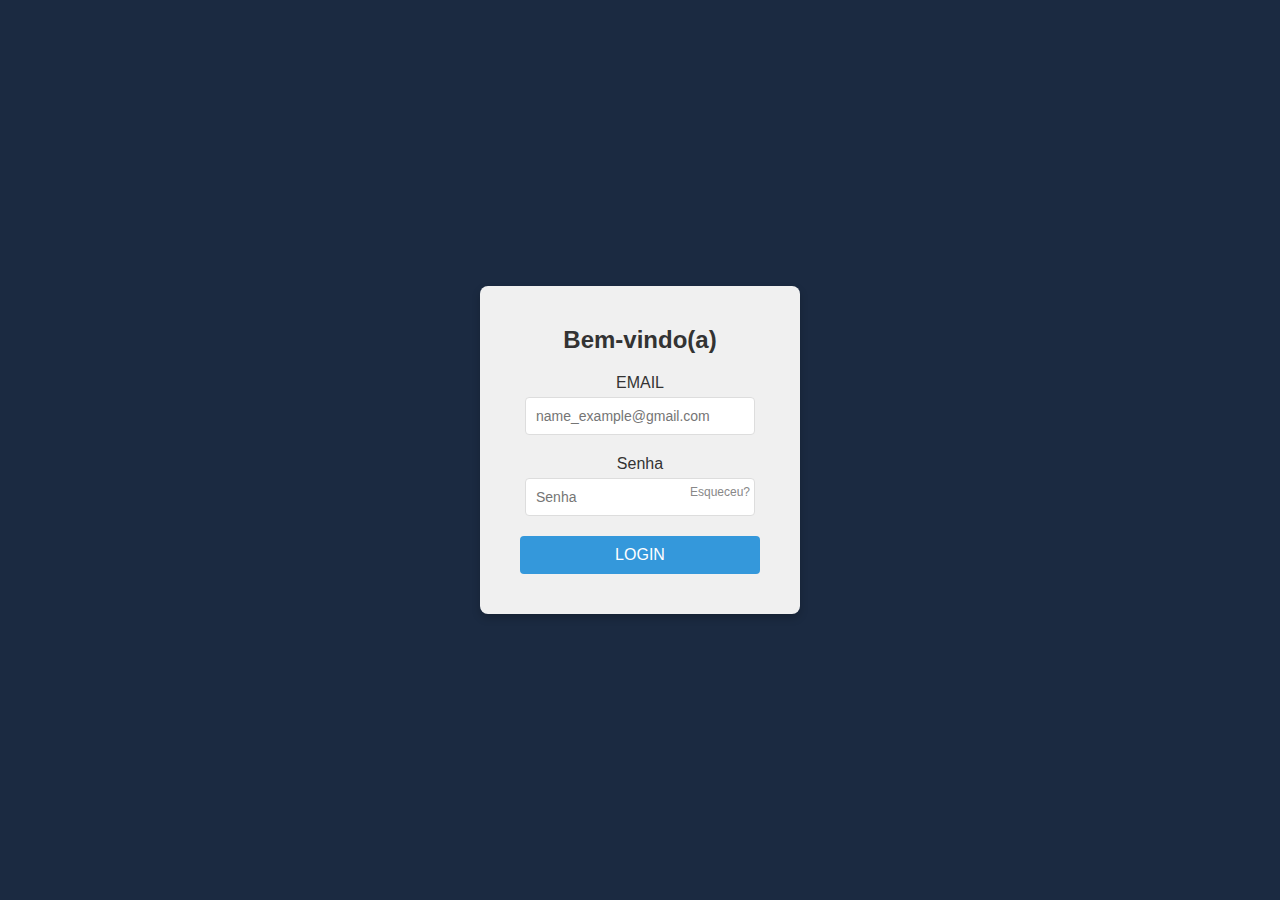
==== index.html @ ef5d2ff4 "first commit" ====
<!DOCTYPE html>
<html lang="pt-br">
<head>
    <meta charset="UTF-8">
    <meta name="viewport" content="width=device-width, initial-scale=1.0">
    <title>Página de Login</title>
    <link rel="stylesheet" href="style.css">
</head>
<body>
    <div class="login-container">
        <h2>Bem-vindo(a)</h2>
        <form>
            <div class="input-container">
                <label for="email">EMAIL</label>
                <input type="email" id="email" placeholder="name_example@gmail.com" required>
            </div>
            <div class="input-container">
                <label for="password">Senha</label>
                <input type="password" id="password" placeholder="Senha" required>
                <a href="#" class="forgot-password">Esqueceu?</a>
            </div>
            <button type="submit" class="login-button">LOGIN</button>
        </form>
    </div>
    <script src="scripts.js"></script>
</body>
</html>
---- style.css ----
* {
    margin: 0;
    padding: 0;
    box-sizing: border-box;
    font-family: 'Arial', sans-serif;
}

body {
    display: flex;
    justify-content: center;
    align-items: center;
    height: 100vh;
    background-color: #1b2a41;
}

.login-container {
    background-color: #f0f0f0;
    border-radius: 8px;
    padding: 40px;
    width: 320px;
    text-align: center;
    box-shadow: 0 4px 8px rgba(0, 0, 0, 0.2);
}

h2 {
    margin-bottom: 20px;
    color: #333;
}

.input-container {
    margin-bottom: 20px;
    position: relative;
}

label {
    display: block;
    margin-bottom: 5px;
    color: #333;
}

input {
    width: calc(100% - 10px);
    padding: 10px;
    border: 1px solid #ddd;
    border-radius: 4px;
    outline: none;
    font-size: 14px;
}

.forgot-password {
    position: absolute;
    right: 10px;
    top: 30px;
    font-size: 12px;
    color: #888;
    text-decoration: none;
}

.forgot-password:hover {
    text-decoration: underline;
}

.login-button {
    width: 100%;
    padding: 10px;
    background-color: #3498db;
    color: #fff;
    border: none;
    border-radius: 4px;
    font-size: 16px;
    cursor: pointer;
    transition: background-color 0.3s;
}

.login-button:hover {
    background-color: #2980b9;
}
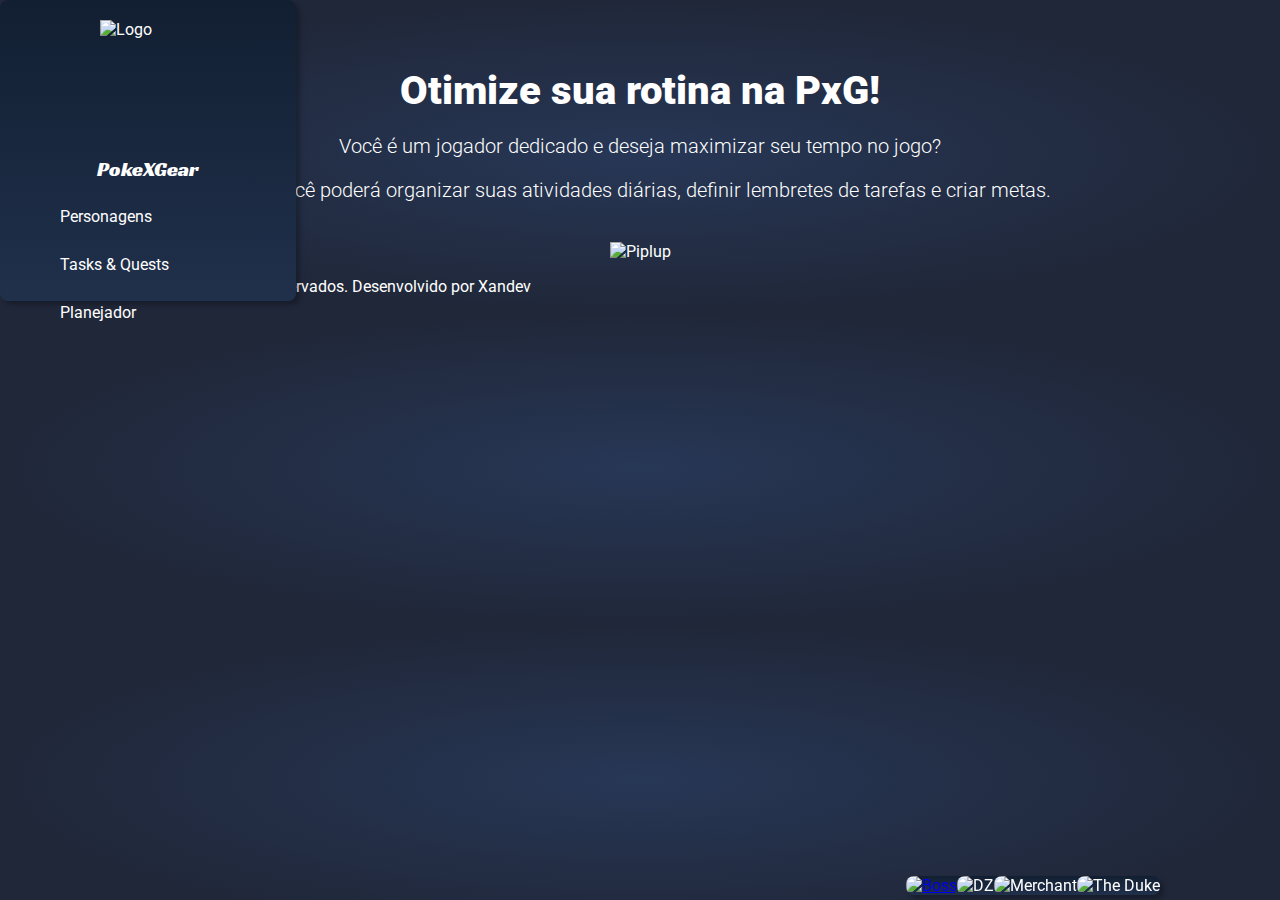
==== commit 14e5e2e3: "teste" ====
--- a/index.html
+++ b/index.html
@@ -1,27 +1,88 @@
 <!DOCTYPE html>
-<html lang="pt-br">
+<html lang="pt-BR">
 <head>
     <meta charset="UTF-8">
     <meta name="viewport" content="width=device-width, initial-scale=1.0">
-    <title>Página de Login</title>
+    <title>PokeXGear</title>
     <link rel="stylesheet" href="style.css">
+    <link href="https://fonts.googleapis.com/css?family=Roboto:300,400,900|Racing+Sans+One" rel="stylesheet">
 </head>
 <body>
-    <div class="login-container">
-        <h2>Bem-vindo(a)</h2>
-        <form>
-            <div class="input-container">
-                <label for="email">EMAIL</label>
-                <input type="email" id="email" placeholder="name_example@gmail.com" required>
+    <div class="container">
+        <div class="options">
+            <div class="logo">
+                <img src="./assets/PokeXGear.png" alt="Logo">
+                <div class="logo-text">PokeXGear</div>
             </div>
-            <div class="input-container">
-                <label for="password">Senha</label>
-                <input type="password" id="password" placeholder="Senha" required>
-                <a href="#" class="forgot-password">Esqueceu?</a>
+            <div class="menu-item">
+                <span class="icon user-icon"></span>
+                <span>Personagens</span>
             </div>
-            <button type="submit" class="login-button">LOGIN</button>
-        </form>
+            <div class="menu-item">
+                <span class="icon tasks-icon"></span>
+                <span>Tasks & Quests</span>
+            </div>
+            <div class="menu-item">
+                <span class="icon planner-icon"></span>
+                <span>Planejador</span>
+            </div>
+        </div>
+        <div class="main-content">
+            <div class="header">
+                <h1>Otimize sua rotina na PxG!</h1>
+                <p>Você é um jogador dedicado e deseja maximizar seu tempo no jogo?</p>
+                <p>Aqui você poderá organizar suas atividades diárias, definir lembretes de tarefas e criar metas.</p>
+                <img src="./assets/piplup_pokegear.png" alt="Piplup">
+            </div>
+            <div class="rotation" id="rotationSection">
+                <div class="rotation-cards">
+                    <!-- Boss Card -->
+                    <div class="badge-container">
+                        <a href="#" target="_blank" class="badge-container" id="boss-link">
+                            <img id="boss-card" class="badge-img boss-image" src="" alt="Boss">
+                        </a>
+                        <div class="tooltip">
+                            <button class="wiki-button" id="boss-wiki-button" onclick="redirectToWiki('boss')">Wiki</button>
+                        </div>
+                    </div>
+
+                    <!-- DZ Card -->
+                    <div class="badge-container">
+                        <img id="dz-card" class="badge-img dz-image" src="" alt="DZ">
+                        <div class="tooltip">
+                            <span id="dz-tooltip-text"> </span>
+                            <button class="copy-icon" onclick="copyToClipboard('dz-tooltip-text')"></button>
+                            <button class="wiki-button" id="dz-wiki-button" onclick="redirectToWiki('dz')">Wiki</button>
+                        </div>
+                    </div>
+
+                    <!-- Merchant Card -->
+                    <div class="badge-container">
+                        <img id="merchant-card" class="badge-img merchant-image" src="" alt="Merchant">
+                        <div class="tooltip">
+                            <span id="merchant-tooltip-text"> </span>
+                            <button class="copy-icon" onclick="copyToClipboard('merchant-tooltip-text')"></button>
+                            <button class="wiki-button" id="merchant-wiki-button" onclick="redirectToWiki('merchant')">Wiki</button>
+                        </div>
+                    </div>
+
+                    <!-- The Duke -->
+                    <div class="badge-container">
+                        <img id="the-duke" class="badge-img duke-image" src="" alt="The Duke">
+                        <div class="tooltip">
+                            <span id="duke-tooltip-text"> </span>
+                            <button class="copy-icon" onclick="copyToClipboard('duke-tooltip-text')"></button>
+                            <button class="wiki-button" id="duke-wiki-button" onclick="redirectToWiki('duke')">Wiki</button>
+                        </div>
+                    </div>
+                </div>
+            </div>
+        </div>
     </div>
-    <script src="scripts.js"></script>
+
+    <footer>
+        <p>&copy; 2024 PokeXGear. Todos os direitos reservados. Desenvolvido por Xandev</p>
+    </footer>
+    <script src="script.js"></script>
 </body>
 </html>
--- a/style.css
+++ b/style.css
@@ -1,77 +1,189 @@
-* {
+body {
     margin: 0;
-    padding: 0;
-    box-sizing: border-box;
-    font-family: 'Arial', sans-serif;
+    font-family: 'Roboto', sans-serif;
+    background: radial-gradient(50% 50% at 50% 50%, #273756 0%, #202739 100%);
+    color: #FFFFFF;
+    overflow: hidden;
 }
 
-body {
+.container {
+    position: relative;
+    width: 100%;
+    max-width: 1280px;
+    height: 100%;
+    max-height: 832px;
+}
+
+.options {
+    position: absolute;
+    width: 20%;
+    height: 100%;
+    background: linear-gradient(0deg, #293B5B -60.78%, #121F32 100%);
+    box-shadow: 4px 4px 4px rgba(0, 0, 0, 0.25);
+    border-radius: 8px;
+    padding: 20px;
+}
+
+.logo {
+    display: flex;
+    flex-direction: column;
+    align-items: center;
+}
+
+.logo img {
+    width: 96px;
+    height: 126px;
+}
+
+.logo-text {
+    font-family: 'Racing Sans One';
+    font-size: 20px;
+    margin-top: 10px;
+}
+
+.menu-item {
+    display: flex;
+    align-items: center;
+    margin: 20px 0;
+    cursor: pointer;
+}
+
+.menu-item:hover {
+    background-color: #121F32;
+}
+
+.menu-item .icon {
+    width: 30px;
+    height: 28px;
+    margin-right: 10px;
+}
+
+.header {
+    text-align: center;
+    padding-top: 40px;
+}
+
+.header h1 {
+    font-size: 40px;
+    font-weight: 900;
+    margin-bottom: 10px;
+}
+
+.header p {
+    font-size: 20px;
+    font-weight: 300;
+}
+
+.header img {
+    width: 225px;
+    height: 263px;
+    margin-top: 20px;
+}
+
+.rotation {
+    position: fixed; /* Altere para fixed para que o elemento flutue */
+    bottom: 5px; /* Distância do rodapé, ajuste conforme necessário */
+    right: 120px; /* Distância da borda direita, ajuste conforme necessário */
+    width: auto;
+    height: auto;
+    display: flex;
+    background: linear-gradient(0deg, #293B5B -60.78%, #121F32 100%);
+    box-shadow: 4px 4px 4px rgba(0, 0, 0, 0.25);
+    border-radius: 8px;
+    z-index: 1;
+}
+
+.rotation-cards {
+    justify-content: space-around;
+    display: flex;
+    flex-direction: row; /* Para organizar o conteúdo em linha */
+    align-items: center;
+    justify-content: center;
+    width: auto;
+    height: auto;
+}
+
+.badge-container {
+    position: relative;
+    display: inline-block;
+    text-align: center; /* Centraliza o conteúdo */
+}
+
+.badge-img {
+    width: 301px;
+    height: 176px;
+    border-radius: 8px;
+    background-size: cover;
+    background-position: center;
+    z-index: 0;
+    cursor: pointer; /* Muda o cursor para indicar um link */
+}
+
+.tooltip {
+    position: absolute;
+    top: 0;
+    left: 0;
+    width: 94%;
+    height: 87%;
+    background-color: rgba(0, 0, 0, 0.7);
+    color: #fff;
+    display: flex;
+    flex-direction: column; /* Para organizar o conteúdo em coluna */
+    align-items: center;
+    justify-content: center;
+    padding: 10px;
+    border-radius: 5px;
+    opacity: 0;
+    visibility: hidden;
+    transition: opacity 0.3s, visibility 0.3s;
+    text-align: center;
+}
+
+.tooltip .copy-icon {
+    margin-top: 5px;
+    margin-bottom: 5px;
+}
+
+.badge-container:hover .tooltip {
+    opacity: 1;
+    visibility: visible;
+}
+
+.copy-icon, .wiki-button {
+    width: 20px;
+    height: 20px;
+    cursor: pointer;
+    background-size: 20px;
+    background-repeat: no-repeat;
+    border: none;
+    background-color: transparent;
+}
+
+.copy-icon {
+    background-image: url('assets/copy.png');
+}
+
+.wiki-button {
+    background-color: #a400aa;
+    color: white;
+    padding: 10px 20px;
+    font-size: 16px;
+    border: none;
+    border-radius: 5px;
+    cursor: pointer;
+    transition: background-color 0.3s ease, transform 0.2s ease;
     display: flex;
     justify-content: center;
     align-items: center;
-    height: 100vh;
-    background-color: #1b2a41;
+    margin-top: 5px; /* Margem para separar os botões */
 }
 
-.login-container {
-    background-color: #f0f0f0;
-    border-radius: 8px;
-    padding: 40px;
-    width: 320px;
-    text-align: center;
-    box-shadow: 0 4px 8px rgba(0, 0, 0, 0.2);
+.wiki-button:hover {
+    background-color: #6b0059;
+    transform: scale(1.05);
 }
 
-h2 {
-    margin-bottom: 20px;
-    color: #333;
+.wiki-button:active {
+    background-color: #2d003f;
 }
 
-.input-container {
-    margin-bottom: 20px;
-    position: relative;
-}
-
-label {
-    display: block;
-    margin-bottom: 5px;
-    color: #333;
-}
-
-input {
-    width: calc(100% - 10px);
-    padding: 10px;
-    border: 1px solid #ddd;
-    border-radius: 4px;
-    outline: none;
-    font-size: 14px;
-}
-
-.forgot-password {
-    position: absolute;
-    right: 10px;
-    top: 30px;
-    font-size: 12px;
-    color: #888;
-    text-decoration: none;
-}
-
-.forgot-password:hover {
-    text-decoration: underline;
-}
-
-.login-button {
-    width: 100%;
-    padding: 10px;
-    background-color: #3498db;
-    color: #fff;
-    border: none;
-    border-radius: 4px;
-    font-size: 16px;
-    cursor: pointer;
-    transition: background-color 0.3s;
-}
-
-.login-button:hover {
-    background-color: #2980b9;
-}
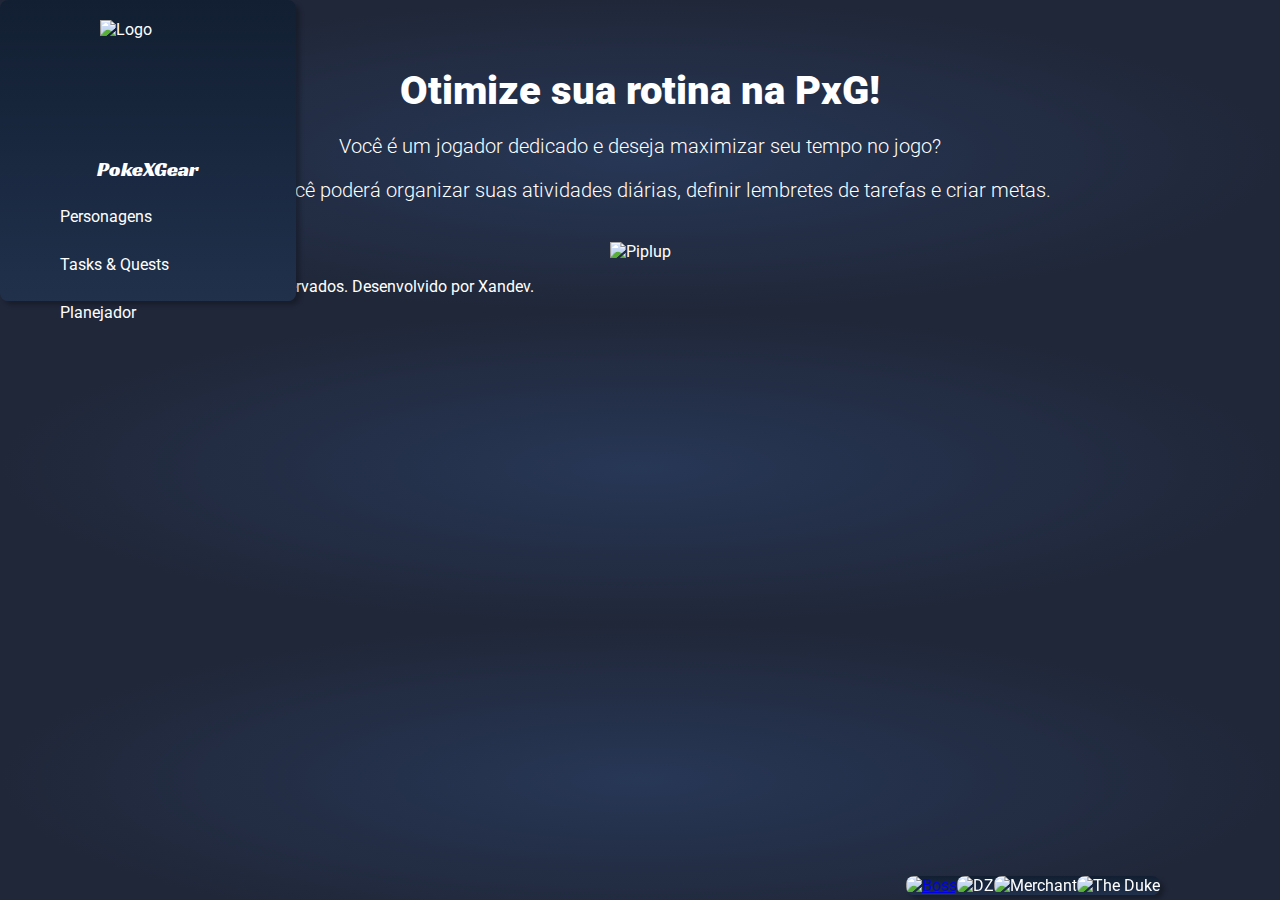
==== commit e7d295ac: "teste" ====
--- a/index.html
+++ b/index.html
@@ -81,7 +81,7 @@
     </div>
 
     <footer>
-        <p>&copy; 2024 PokeXGear. Todos os direitos reservados. Desenvolvido por Xandev</p>
+        <p>&copy; 2024 PokeXGear. Todos os direitos reservados. Desenvolvido por Xandev.</p>
     </footer>
     <script src="script.js"></script>
 </body>
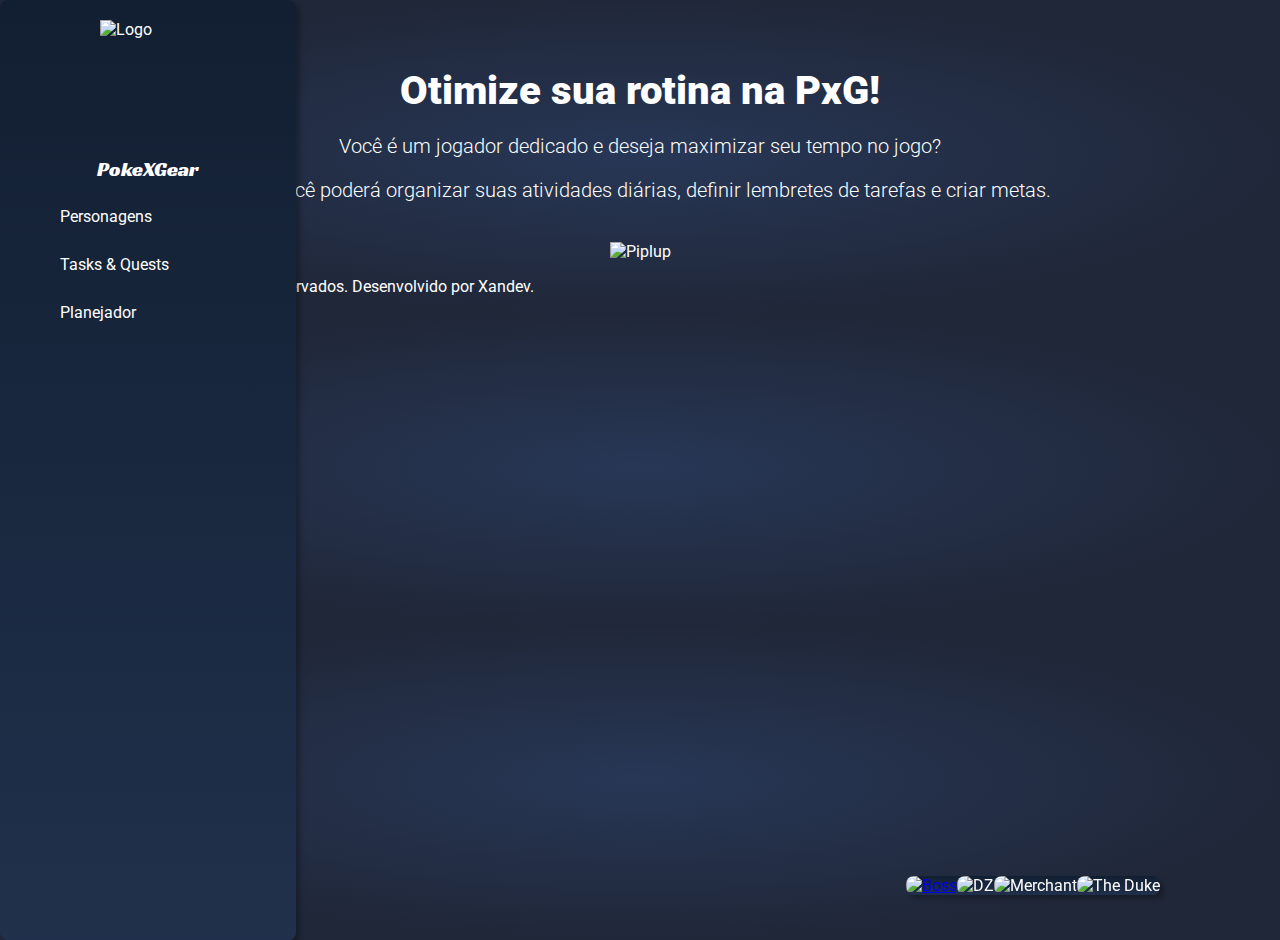
==== commit 28fc1959: "ajustes" ====
--- a/index.html
+++ b/index.html
@@ -6,6 +6,7 @@
     <title>PokeXGear</title>
     <link rel="stylesheet" href="style.css">
     <link href="https://fonts.googleapis.com/css?family=Roboto:300,400,900|Racing+Sans+One" rel="stylesheet">
+    <link rel="icon" href="/assets/PokeXGear.png" type="image/x-icon">
 </head>
 <body>
     <div class="container">
@@ -51,8 +52,10 @@
                         <img id="dz-card" class="badge-img dz-image" src="" alt="DZ">
                         <div class="tooltip">
                             <span id="dz-tooltip-text"> </span>
-                            <button class="copy-icon" onclick="copyToClipboard('dz-tooltip-text')"></button>
-                            <button class="wiki-button" id="dz-wiki-button" onclick="redirectToWiki('dz')">Wiki</button>
+                            <div class="tooltip-buttons">
+                                <button class="copy-icon" onclick="copyToClipboard('dz-tooltip-text')"></button>
+                                <button class="wiki-button" id="dz-wiki-button" onclick="redirectToWiki('dz')">Wiki</button>
+                            </div>
                         </div>
                     </div>
 
@@ -61,8 +64,10 @@
                         <img id="merchant-card" class="badge-img merchant-image" src="" alt="Merchant">
                         <div class="tooltip">
                             <span id="merchant-tooltip-text"> </span>
-                            <button class="copy-icon" onclick="copyToClipboard('merchant-tooltip-text')"></button>
-                            <button class="wiki-button" id="merchant-wiki-button" onclick="redirectToWiki('merchant')">Wiki</button>
+                            <div class="tooltip-buttons">
+                                <button class="copy-icon" onclick="copyToClipboard('merchant-tooltip-text')"></button>
+                                <button class="wiki-button" id="merchant-wiki-button" onclick="redirectToWiki('merchant')">Wiki</button>
+                            </div>
                         </div>
                     </div>
 
@@ -71,8 +76,10 @@
                         <img id="the-duke" class="badge-img duke-image" src="" alt="The Duke">
                         <div class="tooltip">
                             <span id="duke-tooltip-text"> </span>
+                            <div class="tooltip-buttons">
                             <button class="copy-icon" onclick="copyToClipboard('duke-tooltip-text')"></button>
                             <button class="wiki-button" id="duke-wiki-button" onclick="redirectToWiki('duke')">Wiki</button>
+                            </div>
                         </div>
                     </div>
                 </div>
--- a/style.css
+++ b/style.css
@@ -7,7 +7,7 @@
 }
 
 .container {
-    position: relative;
+    position: flex;
     width: 100%;
     max-width: 1280px;
     height: 100%;
@@ -128,7 +128,7 @@
     background-color: rgba(0, 0, 0, 0.7);
     color: #fff;
     display: flex;
-    flex-direction: column; /* Para organizar o conteúdo em coluna */
+    flex-direction: column;
     align-items: center;
     justify-content: center;
     padding: 10px;
@@ -139,6 +139,12 @@
     text-align: center;
 }
 
+.tooltip-buttons {
+    display: flex;
+    gap: 10px;
+    margin-top: 10px;
+}
+
 .tooltip .copy-icon {
     margin-top: 5px;
     margin-bottom: 5px;
@@ -156,15 +162,36 @@
     background-size: 20px;
     background-repeat: no-repeat;
     border: none;
-    background-color: transparent;
+    display: flex;
+    flex-direction: row;
 }
 
 .copy-icon {
     background-image: url('assets/copy.png');
+    background-color: #636363;
+    color: white;
+    font-size: 16px;
+    border: none;
+    border-radius: 5px;
+    cursor: pointer;
+    transition: background-color 0.3s ease, transform 0.2s ease;
+    display: flex;
+    justify-content: center;
+    align-items: center;
+    margin-top: 5px;
+}
+
+.copy-icon:hover {
+    background-color: rgb(150, 150, 150);
+    transform: scale(1.05);
+}
+
+.copy-icon:active {
+    background-color: rgb(14, 14, 14);
 }
 
 .wiki-button {
-    background-color: #a400aa;
+    background-color: #790065;
     color: white;
     padding: 10px 20px;
     font-size: 16px;
@@ -175,15 +202,14 @@
     display: flex;
     justify-content: center;
     align-items: center;
-    margin-top: 5px; /* Margem para separar os botões */
+    margin-top: 5px;
 }
 
 .wiki-button:hover {
-    background-color: #6b0059;
+    background-color: #920097;
     transform: scale(1.05);
 }
 
 .wiki-button:active {
     background-color: #2d003f;
-}
-
+}